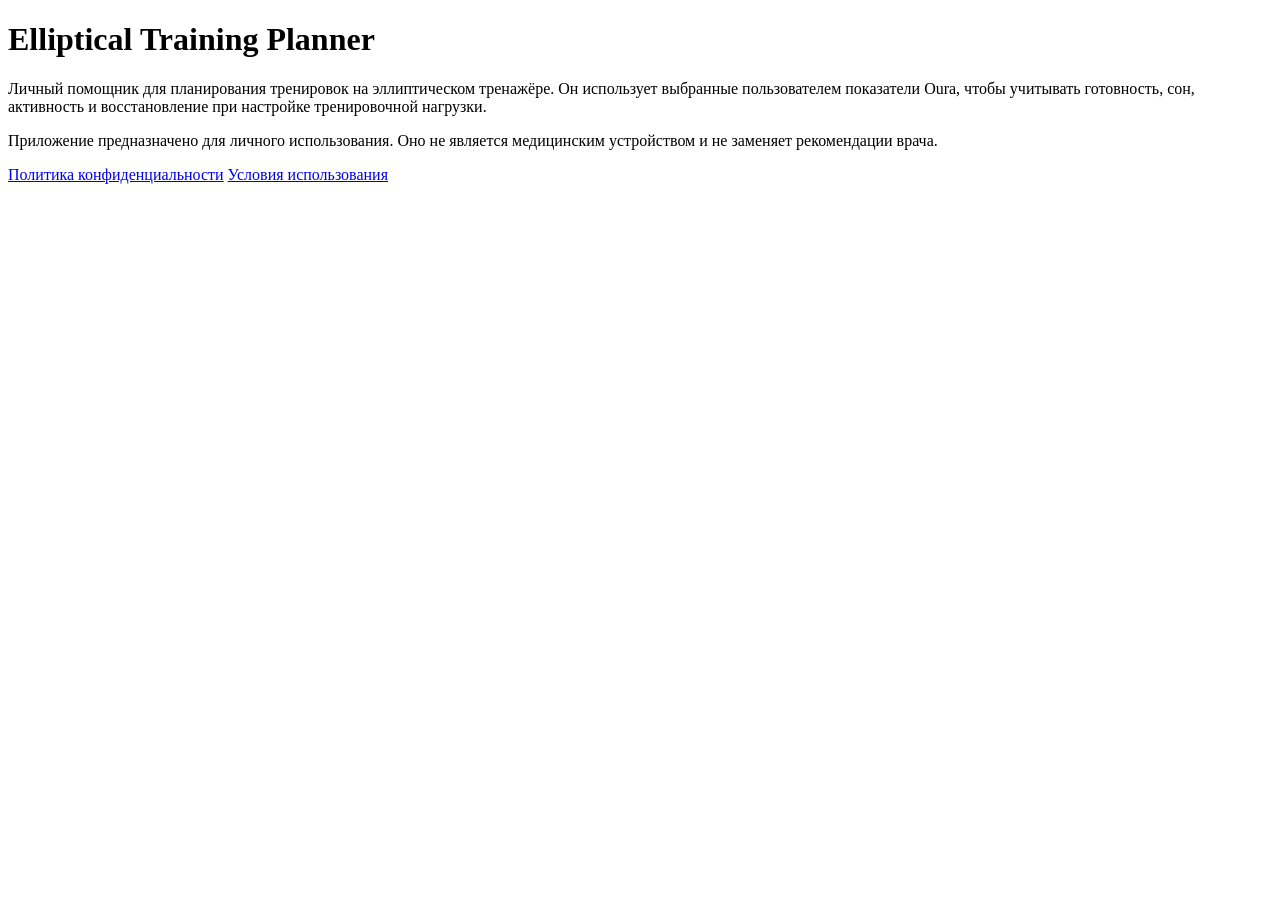
==== index.html @ ab0737ee "Add index.html for Oura training planner" ====
<!doctype html>
<html lang="ru">
<head>
  <meta charset="utf-8">
  <meta name="viewport" content="width=device-width, initial-scale=1">
  <title>Elliptical Training Planner</title>
  <link rel="stylesheet" href="style.css">
</head>
<body>
  <main>
    <h1>Elliptical Training Planner</h1>
    <p>Личный помощник для планирования тренировок на эллиптическом тренажёре. Он использует выбранные пользователем показатели Oura, чтобы учитывать готовность, сон, активность и восстановление при настройке тренировочной нагрузки.</p>
    <p>Приложение предназначено для личного использования. Оно не является медицинским устройством и не заменяет рекомендации врача.</p>
    <nav aria-label="Документы">
      <a href="privacy.html">Политика конфиденциальности</a>
      <a href="terms.html">Условия использования</a>
    </nav>
  </main>
</body>
</html>
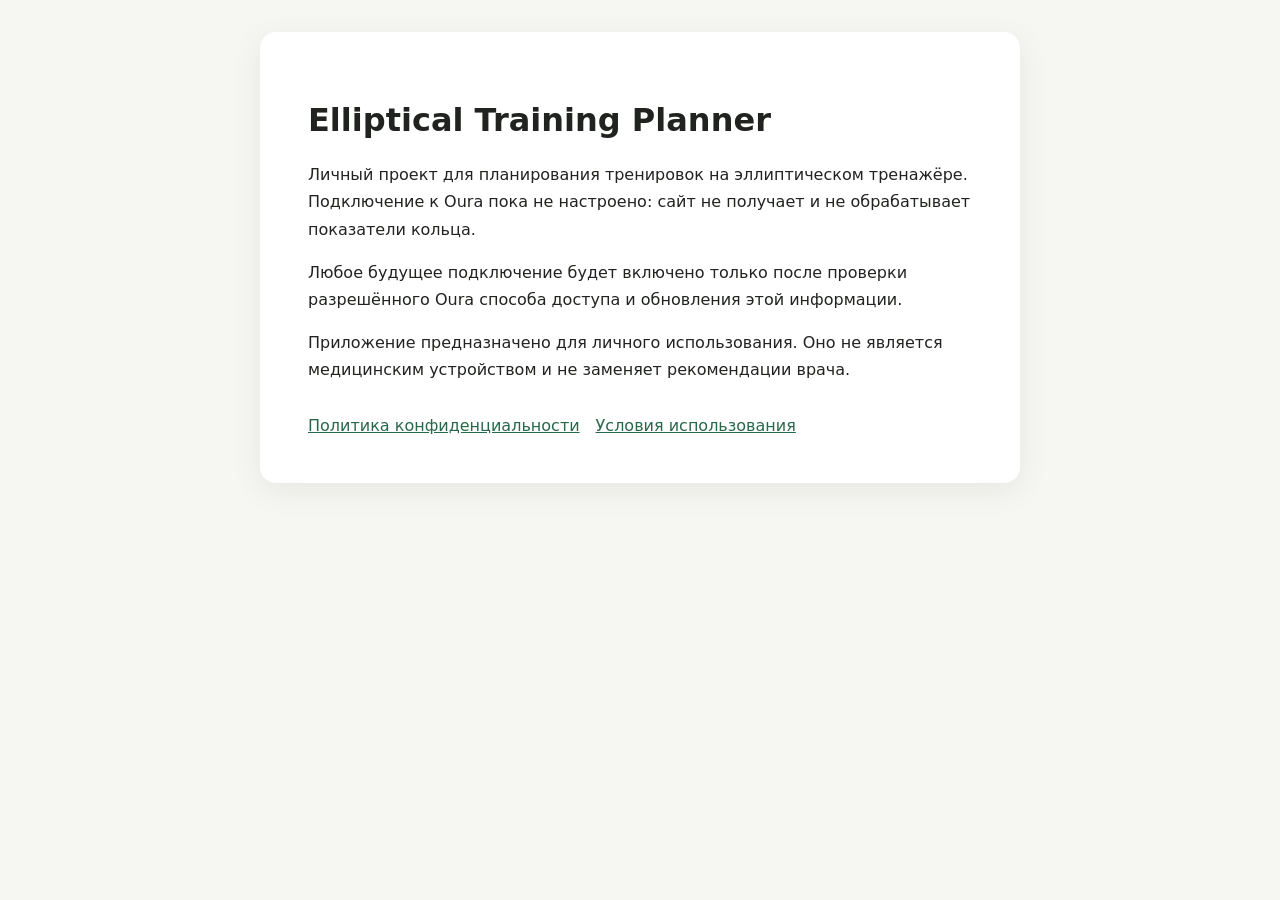
==== commit 215de39b: "Clarify Oura integration is not active yet" ====
--- a/index.html
+++ b/index.html
@@ -9,7 +9,8 @@
 <body>
   <main>
     <h1>Elliptical Training Planner</h1>
-    <p>Личный помощник для планирования тренировок на эллиптическом тренажёре. Он использует выбранные пользователем показатели Oura, чтобы учитывать готовность, сон, активность и восстановление при настройке тренировочной нагрузки.</p>
+    <p>Личный проект для планирования тренировок на эллиптическом тренажёре. Подключение к Oura пока не настроено: сайт не получает и не обрабатывает показатели кольца.</p>
+    <p>Любое будущее подключение будет включено только после проверки разрешённого Oura способа доступа и обновления этой информации.</p>
     <p>Приложение предназначено для личного использования. Оно не является медицинским устройством и не заменяет рекомендации врача.</p>
     <nav aria-label="Документы">
       <a href="privacy.html">Политика конфиденциальности</a>
--- a/style.css
+++ b/style.css
@@ -0,0 +1,10 @@
+:root { color-scheme: light; font-family: system-ui, sans-serif; color: #20231f; background: #f6f7f2; }
+* { box-sizing: border-box; }
+body { margin: 0; padding: 2rem 1rem; }
+main { max-width: 760px; margin: 0 auto; padding: clamp(1.25rem, 4vw, 3rem); background: white; border-radius: 1rem; box-shadow: 0 8px 32px #16220c12; }
+h1 { line-height: 1.2; }
+h2 { margin-top: 2rem; font-size: 1.15rem; }
+p { line-height: 1.7; }
+nav { display: flex; flex-wrap: wrap; gap: 1rem; margin-top: 2rem; }
+a { color: #27684a; }
+
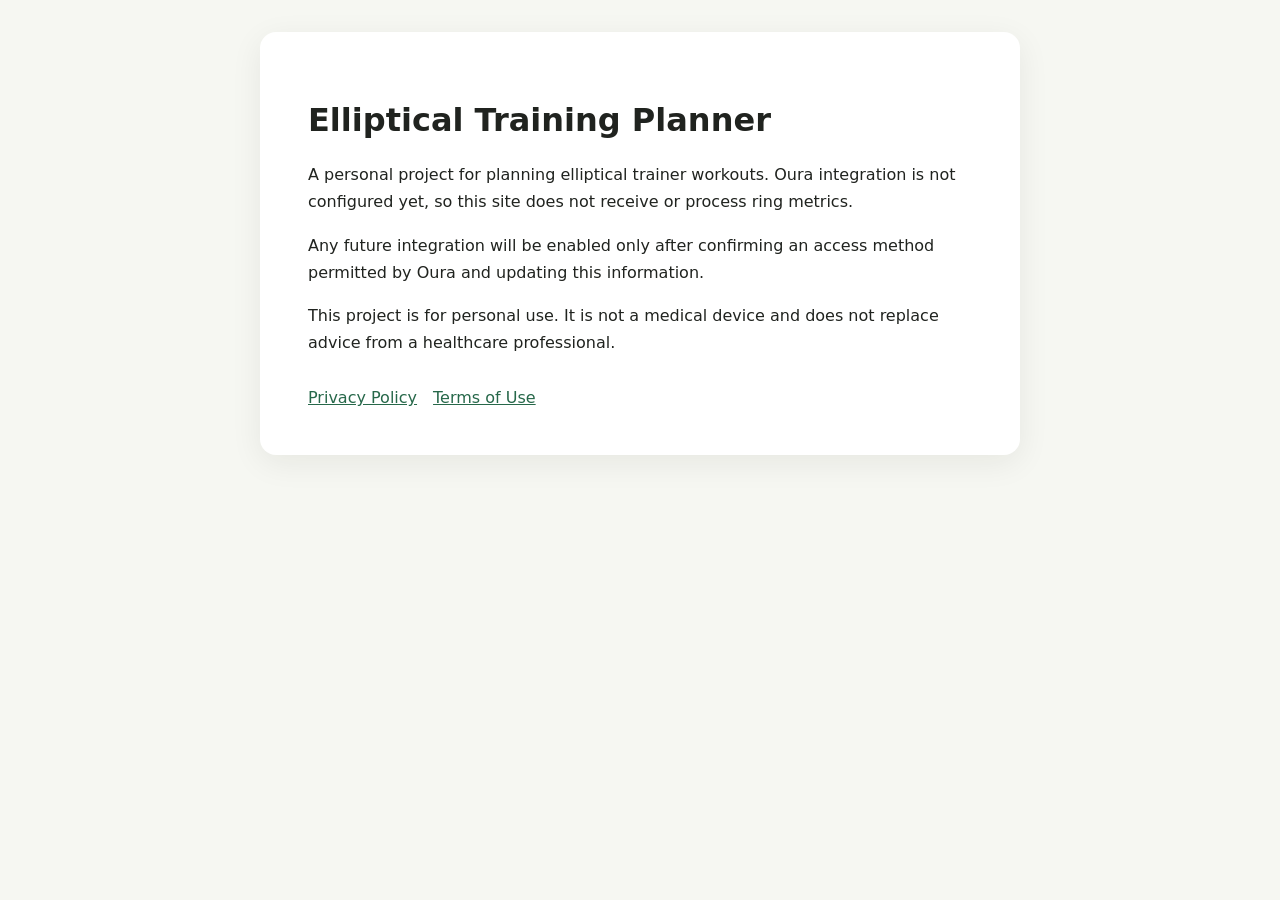
==== commit 125cfbb4: "Translate homepage to English" ====
--- a/index.html
+++ b/index.html
@@ -1,5 +1,5 @@
 <!doctype html>
-<html lang="ru">
+<html lang="en">
 <head>
   <meta charset="utf-8">
   <meta name="viewport" content="width=device-width, initial-scale=1">
@@ -9,14 +9,13 @@
 <body>
   <main>
     <h1>Elliptical Training Planner</h1>
-    <p>Личный проект для планирования тренировок на эллиптическом тренажёре. Подключение к Oura пока не настроено: сайт не получает и не обрабатывает показатели кольца.</p>
-    <p>Любое будущее подключение будет включено только после проверки разрешённого Oura способа доступа и обновления этой информации.</p>
-    <p>Приложение предназначено для личного использования. Оно не является медицинским устройством и не заменяет рекомендации врача.</p>
-    <nav aria-label="Документы">
-      <a href="privacy.html">Политика конфиденциальности</a>
-      <a href="terms.html">Условия использования</a>
+    <p>A personal project for planning elliptical trainer workouts. Oura integration is not configured yet, so this site does not receive or process ring metrics.</p>
+    <p>Any future integration will be enabled only after confirming an access method permitted by Oura and updating this information.</p>
+    <p>This project is for personal use. It is not a medical device and does not replace advice from a healthcare professional.</p>
+    <nav aria-label="Documents">
+      <a href="privacy.html">Privacy Policy</a>
+      <a href="terms.html">Terms of Use</a>
     </nav>
   </main>
 </body>
 </html>
-
